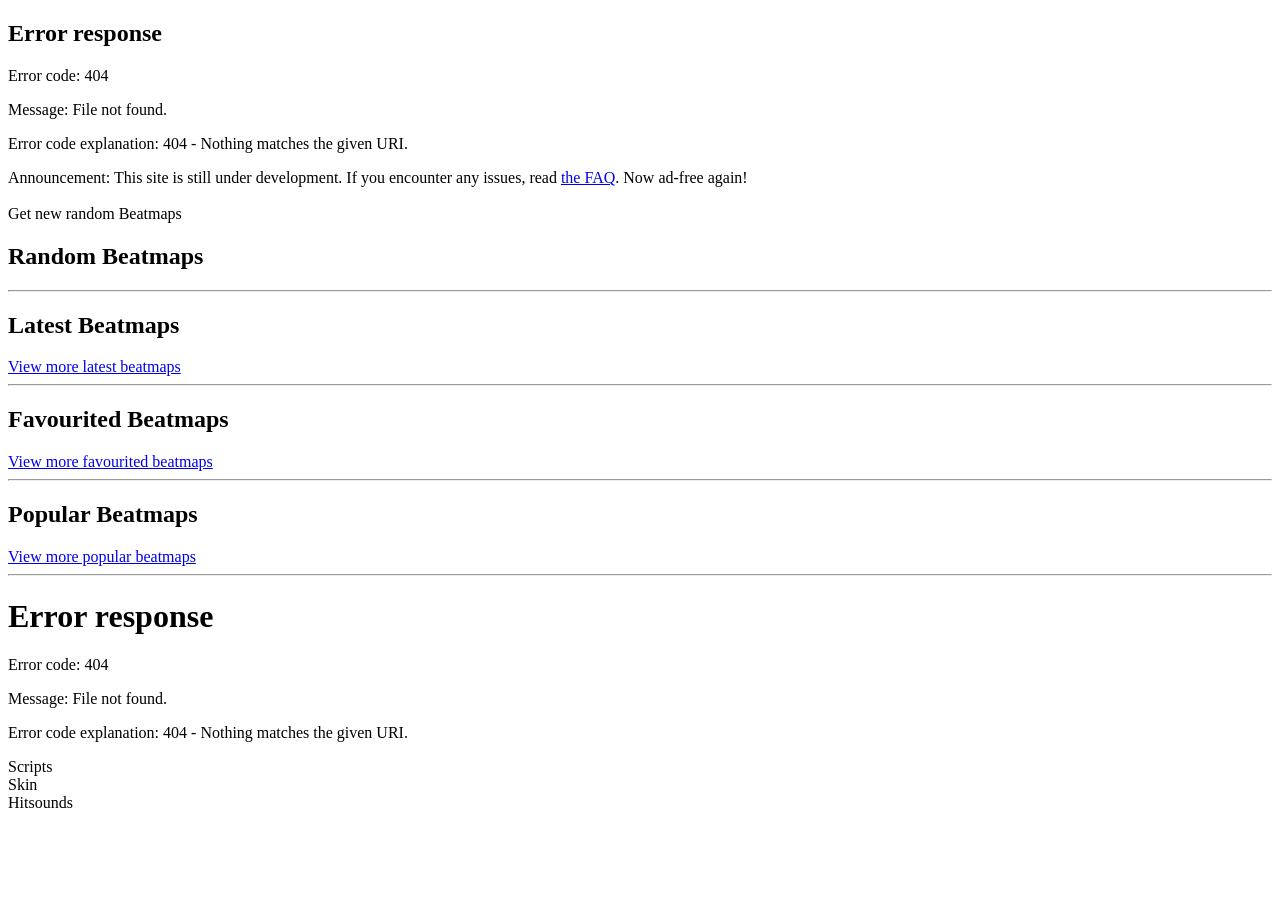
==== index.html @ dcc57f94 "Refactor beatmap list API calls to use getListUrl function for improved readability and maintainabil" ====
<!DOCTYPE html>
<html lang="en">

<head>
  <!-- Google tag (gtag.js) -->
  <script async src="https://www.googletagmanager.com/gtag/js?id=G-GZ2M72GJ5S"></script>
  <script>
    window.dataLayer = window.dataLayer || [];
    function gtag() { dataLayer.push(arguments); }
    gtag('js', new Date());

    gtag('config', 'G-GZ2M72GJ5S');
  </script>

  <meta charset="utf-8" />
  <title>WebOsu 2.0!</title>
  <meta name="description"
    content="Play WebOsu – A browser-based rhythm game inspired by osu!std. Experience fast-paced gameplay with an extensive beatmap library. No downloads, play free online now!">
  <link rel="canonical" href="http://webosu-2.github.io/" />
  <link rel="stylesheet" href="style/picnic.min.css" />
  <link rel="stylesheet" type="text/css" href="style/main.css" />
  <!-- <link href="//fonts.googleapis.com/css?family=Exo+2:400,600italic" rel="stylesheet" type="text/css"> -->
  <link rel="stylesheet" type="text/css" href="style/font.css" />
  <link rel="icon" href="favicon.png" />

  <meta name="viewport" content="width=device-width, initial-scale=1, viewport-fit=cover">
<script src="scripts/config.js"></script>
  <script src="scripts/launchgame.js"></script>
  <script src="scripts/downloader.js"></script>
  <script src="scripts/addbeatmaplist.js"></script>
  <script src="scripts/settings.js"></script>
  <script src="scripts/jsloader.js"></script>
  <script src="scripts/lib/localforage.min.js"></script>
</head>

<body>
  <div class="game-area" id="game-area" hidden></div>

  <div class="pause-menu" id="pause-menu" hidden>
    <div class="paused-title">paused</div>
    <div class="button-list">
      <div class="pausebutton continue" id="pausebtn-continue">
        <div class="inner">Continue</div>
      </div>
      <div class="pausebutton retry" id="pausebtn-retry">
        <div class="inner">Retry</div>
      </div>
      <div class="pausebutton quit" id="pausebtn-quit">
        <div class="inner">Quit</div>
      </div>
    </div>
  </div>

  <nav id="main-nav">
  </nav>
  <script>
    fetch("navbar.html")
      .then(response => response.text())
      .then(content => {
        document.getElementById("main-nav").innerHTML = content;
      });
  </script>

  <div class="main-page" id="main-page">
    <div class="column left">
    </div>
    <div class="main-content column">

      <div class="announcement">
        Announcement: This site is still under development. If you encounter
        any issues, read <a href="faq.html">the FAQ</a>. Now ad-free again!
      </div>
      <br />
      <div class="index-area">
        <a onclick="genRandomList()" class="more" style="cursor:pointer;">Get new random Beatmaps</a>
        <h2>Random Beatmaps<h2>
            <hr />
            <div class="beatmap-list" id="beatmap-list-random">
              <!-- to be filled in script -->
            </div>
      </div>
      <div class="index-area">
        <h2>Latest Beatmaps</h2>
        <a href="latest.html" class="more">View more latest beatmaps</a>
        <hr />
        <div class="beatmap-list" id="beatmap-list-new">
          <!-- to be filled in script -->
        </div>
      </div>
      <div class="index-area">
        <h2>Favourited Beatmaps</h2>
        <a href="favourites.html" class="more">View more favourited beatmaps</a>
        <hr />
        <div class="beatmap-list" id="beatmap-list-liked">
          <!-- to be filled in script -->
        </div>
      </div>
      <div class="index-area">
        <h2>Popular Beatmaps</h2>
        <a href="popular.html" class="more">View more popular beatmaps</a>
        <hr />
        <div class="beatmap-list" id="beatmap-list-hot">
          <!-- to be filled in script -->
        </div>
      </div>

      <footer id="footer"></footer>
      <script>
        fetch("footer.html")
          .then(response => response.text())
          .then(content => {
            document.getElementById("footer").innerHTML = content;
          });
      </script>

    </div>
    <div class="column right">
    </div>

    <div class="statuslines" id="statuslines">
      <div class="progress" id="script-progress">
        Scripts
        <div class="lds-dual-ring"></div>
      </div>
      <div class="progress" id="skin-progress">
        Skin
        <div class="lds-dual-ring"></div>
      </div>
      <div class="progress" id="sound-progress">
        Hitsounds
        <div class="lds-dual-ring"></div>
      </div>
    </div>
  </div>
  

  <script>
    // recently played
    if (window.localforage) {
      let listhistory = document.getElementById("beatmap-list-history");
      localforage.getItem("playhistory1000", function (err, item) {
        if (err) {
          listhistory.innerText = "Could not fetch play history.";
          return;
        }
        if (item && item.length) {
          item = item.reverse();
          sid = [];
          for (let i = 0; i < item.length; ++i) {
            if (item[i].sid)
              sid.push(item[i].sid);
          }
          sid = [...new Set(sid)]; // uniq
          for (let i = 0; i < 4 && i < sid.length; ++i)
            addBeatmapSid(sid[i], listhistory)
        }
        else {
          listhistory.innerText = "Play any beatmap to add them here.";
        }
      })
    }
    // new
    addBeatmapList(getListUrl({ sort: "last_updated:desc" }),
      document.getElementById("beatmap-list-new"),
      function (t) { return (t.modes & 1) != 0; }, 4);
    // random
    function genRandomList() {
      // clear list
      let list = document.getElementById("beatmap-list-random");

      // fill list
      let randstart = Math.floor(Math.random() * 20000);
      addBeatmapList(getListUrl({ offset: randstart, sort: "last_updated:desc" }), list,
        function (t) { while (list.firstChild) list.removeChild(list.firstChild); return (t.modes & 1) != 0; }, 4);
    }
    genRandomList();
    // hot
    addBeatmapList(getListUrl({ sort: "play_count:desc" }), document.getElementById("beatmap-list-hot"));
    // liked
    if (window.localforage) {
      window.localforage.getItem("likedsidset", function (err, val) {
        if (err) {
          document.getElementById("beatmap-list-liked").innerText = "Could not get liked beatmaps.";
          return;
        }
        if (val && val.size) {
          let listlike = document.getElementById("beatmap-list-liked");
          list = Array.from(val);
          for (let i = 0; i < list.length && i < 4; ++i)
            addBeatmapSid(list[i], listlike);
        }
        else {
          document.getElementById("beatmap-list-liked").innerText = "Heart any beatmap to add them here.";
        }
      });
    }
    else {
      alert("localforage not supported")
    }
  </script>
</body>

</html>

<!-- attribution -->
<!-- play icon made by https://www.flaticon.com/authors/those-icons -->
<!-- search icon made by https://www.flaticon.com/authors/good-ware -->
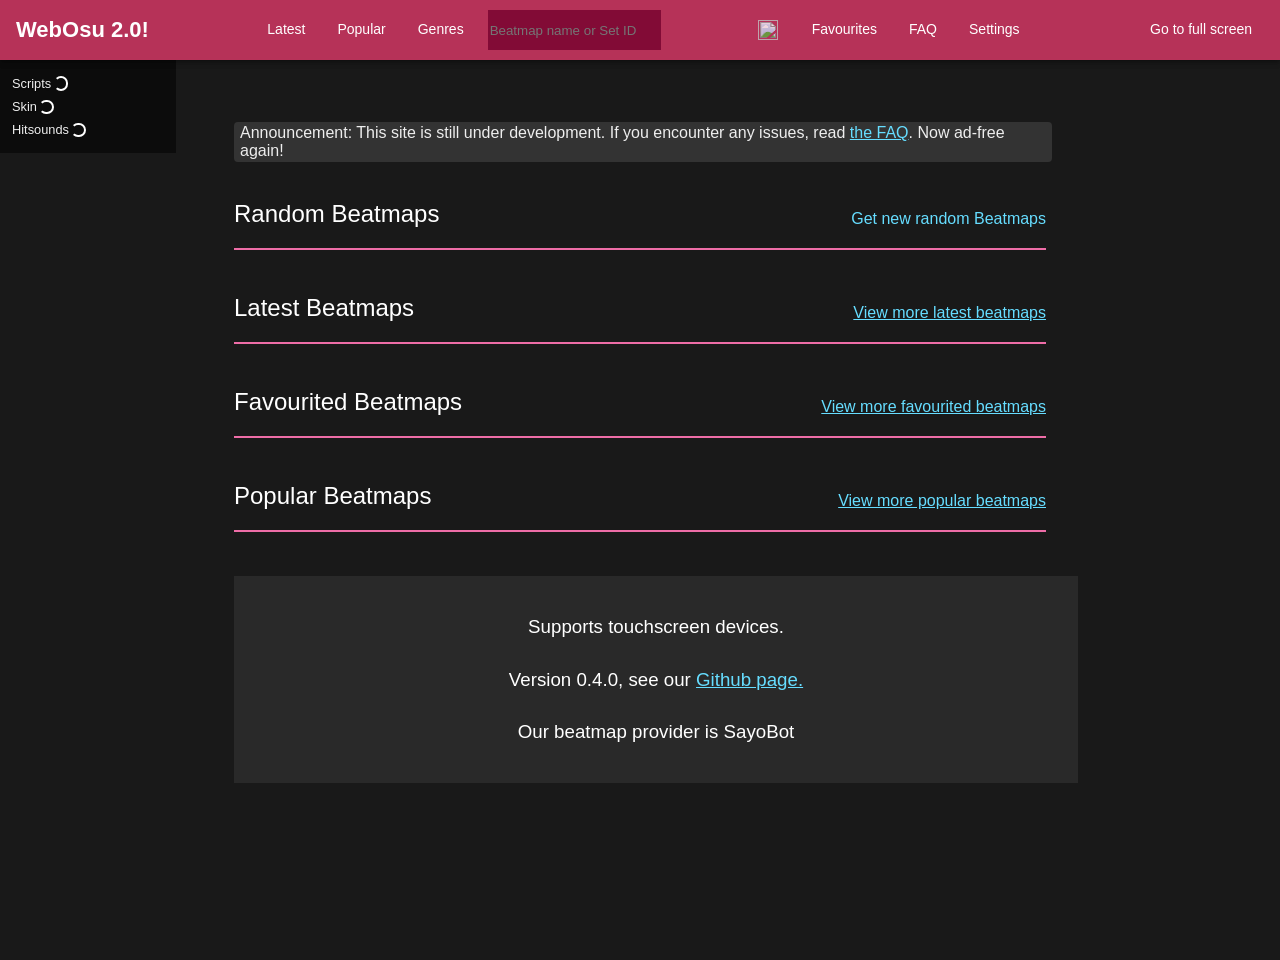
==== commit fce16d0c: "Automated minify of f6bb7f8b21caf2f254ee458d50987f30108d428c" ====
--- a/index.html
+++ b/index.html
@@ -1,207 +1 @@
-<!DOCTYPE html>
-<html lang="en">
-
-<head>
-  <!-- Google tag (gtag.js) -->
-  <script async src="https://www.googletagmanager.com/gtag/js?id=G-GZ2M72GJ5S"></script>
-  <script>
-    window.dataLayer = window.dataLayer || [];
-    function gtag() { dataLayer.push(arguments); }
-    gtag('js', new Date());
-
-    gtag('config', 'G-GZ2M72GJ5S');
-  </script>
-
-  <meta charset="utf-8" />
-  <title>WebOsu 2.0!</title>
-  <meta name="description"
-    content="Play WebOsu – A browser-based rhythm game inspired by osu!std. Experience fast-paced gameplay with an extensive beatmap library. No downloads, play free online now!">
-  <link rel="canonical" href="http://webosu-2.github.io/" />
-  <link rel="stylesheet" href="style/picnic.min.css" />
-  <link rel="stylesheet" type="text/css" href="style/main.css" />
-  <!-- <link href="//fonts.googleapis.com/css?family=Exo+2:400,600italic" rel="stylesheet" type="text/css"> -->
-  <link rel="stylesheet" type="text/css" href="style/font.css" />
-  <link rel="icon" href="favicon.png" />
-
-  <meta name="viewport" content="width=device-width, initial-scale=1, viewport-fit=cover">
-<script src="scripts/config.js"></script>
-  <script src="scripts/launchgame.js"></script>
-  <script src="scripts/downloader.js"></script>
-  <script src="scripts/addbeatmaplist.js"></script>
-  <script src="scripts/settings.js"></script>
-  <script src="scripts/jsloader.js"></script>
-  <script src="scripts/lib/localforage.min.js"></script>
-</head>
-
-<body>
-  <div class="game-area" id="game-area" hidden></div>
-
-  <div class="pause-menu" id="pause-menu" hidden>
-    <div class="paused-title">paused</div>
-    <div class="button-list">
-      <div class="pausebutton continue" id="pausebtn-continue">
-        <div class="inner">Continue</div>
-      </div>
-      <div class="pausebutton retry" id="pausebtn-retry">
-        <div class="inner">Retry</div>
-      </div>
-      <div class="pausebutton quit" id="pausebtn-quit">
-        <div class="inner">Quit</div>
-      </div>
-    </div>
-  </div>
-
-  <nav id="main-nav">
-  </nav>
-  <script>
-    fetch("navbar.html")
-      .then(response => response.text())
-      .then(content => {
-        document.getElementById("main-nav").innerHTML = content;
-      });
-  </script>
-
-  <div class="main-page" id="main-page">
-    <div class="column left">
-    </div>
-    <div class="main-content column">
-
-      <div class="announcement">
-        Announcement: This site is still under development. If you encounter
-        any issues, read <a href="faq.html">the FAQ</a>. Now ad-free again!
-      </div>
-      <br />
-      <div class="index-area">
-        <a onclick="genRandomList()" class="more" style="cursor:pointer;">Get new random Beatmaps</a>
-        <h2>Random Beatmaps<h2>
-            <hr />
-            <div class="beatmap-list" id="beatmap-list-random">
-              <!-- to be filled in script -->
-            </div>
-      </div>
-      <div class="index-area">
-        <h2>Latest Beatmaps</h2>
-        <a href="latest.html" class="more">View more latest beatmaps</a>
-        <hr />
-        <div class="beatmap-list" id="beatmap-list-new">
-          <!-- to be filled in script -->
-        </div>
-      </div>
-      <div class="index-area">
-        <h2>Favourited Beatmaps</h2>
-        <a href="favourites.html" class="more">View more favourited beatmaps</a>
-        <hr />
-        <div class="beatmap-list" id="beatmap-list-liked">
-          <!-- to be filled in script -->
-        </div>
-      </div>
-      <div class="index-area">
-        <h2>Popular Beatmaps</h2>
-        <a href="popular.html" class="more">View more popular beatmaps</a>
-        <hr />
-        <div class="beatmap-list" id="beatmap-list-hot">
-          <!-- to be filled in script -->
-        </div>
-      </div>
-
-      <footer id="footer"></footer>
-      <script>
-        fetch("footer.html")
-          .then(response => response.text())
-          .then(content => {
-            document.getElementById("footer").innerHTML = content;
-          });
-      </script>
-
-    </div>
-    <div class="column right">
-    </div>
-
-    <div class="statuslines" id="statuslines">
-      <div class="progress" id="script-progress">
-        Scripts
-        <div class="lds-dual-ring"></div>
-      </div>
-      <div class="progress" id="skin-progress">
-        Skin
-        <div class="lds-dual-ring"></div>
-      </div>
-      <div class="progress" id="sound-progress">
-        Hitsounds
-        <div class="lds-dual-ring"></div>
-      </div>
-    </div>
-  </div>
-  
-
-  <script>
-    // recently played
-    if (window.localforage) {
-      let listhistory = document.getElementById("beatmap-list-history");
-      localforage.getItem("playhistory1000", function (err, item) {
-        if (err) {
-          listhistory.innerText = "Could not fetch play history.";
-          return;
-        }
-        if (item && item.length) {
-          item = item.reverse();
-          sid = [];
-          for (let i = 0; i < item.length; ++i) {
-            if (item[i].sid)
-              sid.push(item[i].sid);
-          }
-          sid = [...new Set(sid)]; // uniq
-          for (let i = 0; i < 4 && i < sid.length; ++i)
-            addBeatmapSid(sid[i], listhistory)
-        }
-        else {
-          listhistory.innerText = "Play any beatmap to add them here.";
-        }
-      })
-    }
-    // new
-    addBeatmapList(getListUrl({ sort: "last_updated:desc" }),
-      document.getElementById("beatmap-list-new"),
-      function (t) { return (t.modes & 1) != 0; }, 4);
-    // random
-    function genRandomList() {
-      // clear list
-      let list = document.getElementById("beatmap-list-random");
-
-      // fill list
-      let randstart = Math.floor(Math.random() * 20000);
-      addBeatmapList(getListUrl({ offset: randstart, sort: "last_updated:desc" }), list,
-        function (t) { while (list.firstChild) list.removeChild(list.firstChild); return (t.modes & 1) != 0; }, 4);
-    }
-    genRandomList();
-    // hot
-    addBeatmapList(getListUrl({ sort: "play_count:desc" }), document.getElementById("beatmap-list-hot"));
-    // liked
-    if (window.localforage) {
-      window.localforage.getItem("likedsidset", function (err, val) {
-        if (err) {
-          document.getElementById("beatmap-list-liked").innerText = "Could not get liked beatmaps.";
-          return;
-        }
-        if (val && val.size) {
-          let listlike = document.getElementById("beatmap-list-liked");
-          list = Array.from(val);
-          for (let i = 0; i < list.length && i < 4; ++i)
-            addBeatmapSid(list[i], listlike);
-        }
-        else {
-          document.getElementById("beatmap-list-liked").innerText = "Heart any beatmap to add them here.";
-        }
-      });
-    }
-    else {
-      alert("localforage not supported")
-    }
-  </script>
-</body>
-
-</html>
-
-<!-- attribution -->
-<!-- play icon made by https://www.flaticon.com/authors/those-icons -->
-<!-- search icon made by https://www.flaticon.com/authors/good-ware -->
+<!doctype html><html lang=en><head><!-- Google tag (gtag.js) --><script async src="https://www.googletagmanager.com/gtag/js?id=G-GZ2M72GJ5S"></script><script>function gtag(){dataLayer.push(arguments)}window.dataLayer=window.dataLayer||[],gtag("js",new Date),gtag("config","G-GZ2M72GJ5S")</script><meta charset=utf-8><title>WebOsu 2.0!</title><meta name=description content="Play WebOsu – A browser-based rhythm game inspired by osu!std. Experience fast-paced gameplay with an extensive beatmap library. No downloads, play free online now!"><link rel=canonical href=http://webosu-2.github.io/ ><link rel=stylesheet href=style/picnic.min.css><link rel=stylesheet href=style/main.css><!-- <link href="//fonts.googleapis.com/css?family=Exo+2:400,600italic" rel="stylesheet" type="text/css"> --><link rel=stylesheet href=style/font.css><link rel=icon href=favicon.png><meta name=viewport content="width=device-width,initial-scale=1,viewport-fit=cover"><script src=scripts/config.js></script><script src=scripts/launchgame.js></script><script src=scripts/downloader.js></script><script src=scripts/addbeatmaplist.js></script><script src=scripts/settings.js></script><script src=scripts/jsloader.js></script><script src=scripts/lib/localforage.min.js></script></head><body><div class=game-area id=game-area hidden></div><div class=pause-menu id=pause-menu hidden><div class=paused-title>paused</div><div class=button-list><div class="pausebutton continue" id=pausebtn-continue><div class=inner>Continue</div></div><div class="pausebutton retry" id=pausebtn-retry><div class=inner>Retry</div></div><div class="pausebutton quit" id=pausebtn-quit><div class=inner>Quit</div></div></div></div><nav id=main-nav></nav><script>fetch("navbar.html").then(e=>e.text()).then(e=>{document.getElementById("main-nav").innerHTML=e})</script><div class=main-page id=main-page><div class="column left"></div><div class="main-content column"><div class=announcement>Announcement: This site is still under development. If you encounter any issues, read <a href=faq.html>the FAQ</a>. Now ad-free again!</div><br><div class=index-area><a onclick=genRandomList() class=more style=cursor:pointer>Get new random Beatmaps</a><h2>Random Beatmaps<h2><hr><div class=beatmap-list id=beatmap-list-random><!-- to be filled in script --></div></h2></h2></div><div class=index-area><h2>Latest Beatmaps</h2><a href=latest.html class=more>View more latest beatmaps</a><hr><div class=beatmap-list id=beatmap-list-new><!-- to be filled in script --></div></div><div class=index-area><h2>Favourited Beatmaps</h2><a href=favourites.html class=more>View more favourited beatmaps</a><hr><div class=beatmap-list id=beatmap-list-liked><!-- to be filled in script --></div></div><div class=index-area><h2>Popular Beatmaps</h2><a href=popular.html class=more>View more popular beatmaps</a><hr><div class=beatmap-list id=beatmap-list-hot><!-- to be filled in script --></div></div><footer id=footer></footer><script>fetch("footer.html").then(e=>e.text()).then(e=>{document.getElementById("footer").innerHTML=e})</script></div><div class="column right"></div><div class=statuslines id=statuslines><div class=progress id=script-progress>Scripts<div class=lds-dual-ring></div></div><div class=progress id=skin-progress>Skin<div class=lds-dual-ring></div></div><div class=progress id=sound-progress>Hitsounds<div class=lds-dual-ring></div></div></div></div><script>if(window.localforage){let a=document.getElementById("beatmap-list-history");localforage.getItem("playhistory1000",function(e,t){if(e)a.innerText="Could not fetch play history.";else if(t&&t.length){t=t.reverse(),sid=[];for(let e=0;e<t.length;++e)t[e].sid&&sid.push(t[e].sid);sid=[...new Set(sid)];for(let e=0;e<4&&e<sid.length;++e)addBeatmapSid(sid[e],a)}else a.innerText="Play any beatmap to add them here."})}function genRandomList(){let t=document.getElementById("beatmap-list-random");var e=Math.floor(2e4*Math.random());addBeatmapList(getListUrl({offset:e,sort:"last_updated:desc"}),t,function(e){for(;t.firstChild;)t.removeChild(t.firstChild);return 0!=(1&e.modes)},4)}addBeatmapList(getListUrl({sort:"last_updated:desc"}),document.getElementById("beatmap-list-new"),function(e){return 0!=(1&e.modes)},4),genRandomList(),addBeatmapList(getListUrl({sort:"play_count:desc"}),document.getElementById("beatmap-list-hot")),window.localforage?window.localforage.getItem("likedsidset",function(e,t){if(e)document.getElementById("beatmap-list-liked").innerText="Could not get liked beatmaps.";else if(t&&t.size){var a=document.getElementById("beatmap-list-liked");list=Array.from(t);for(let e=0;e<list.length&&e<4;++e)addBeatmapSid(list[e],a)}else document.getElementById("beatmap-list-liked").innerText="Heart any beatmap to add them here."}):alert("localforage not supported")</script></body></html><!-- attribution --><!-- play icon made by https://www.flaticon.com/authors/those-icons --><!-- search icon made by https://www.flaticon.com/authors/good-ware -->
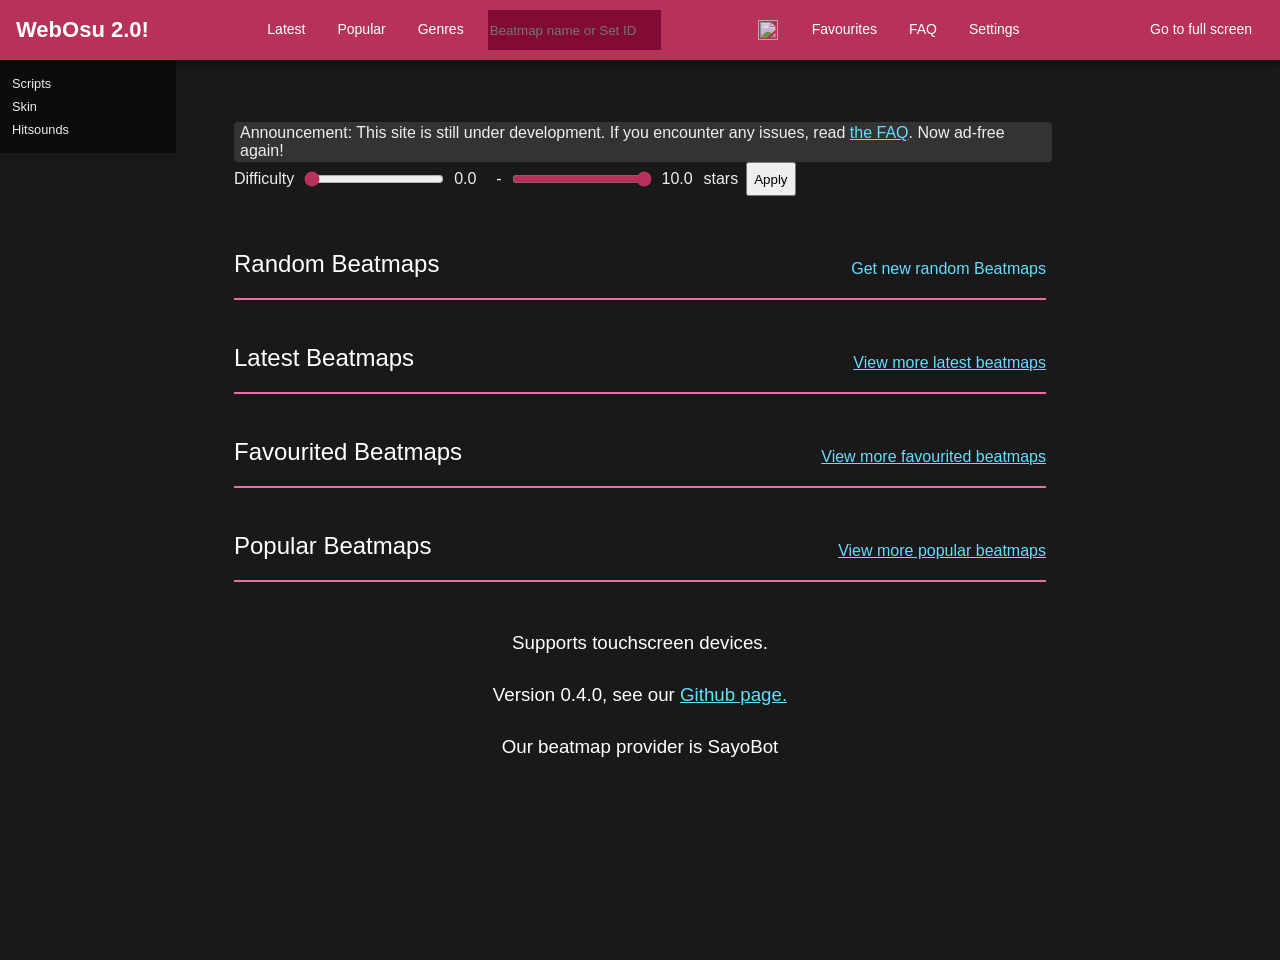
==== commit 0d0f525b: "Add star range filter to main screen" ====
--- a/index.html
+++ b/index.html
@@ -1 +1,243 @@
-<!doctype html><html lang=en><head><!-- Google tag (gtag.js) --><script async src="https://www.googletagmanager.com/gtag/js?id=G-GZ2M72GJ5S"></script><script>function gtag(){dataLayer.push(arguments)}window.dataLayer=window.dataLayer||[],gtag("js",new Date),gtag("config","G-GZ2M72GJ5S")</script><meta charset=utf-8><title>WebOsu 2.0!</title><meta name=description content="Play WebOsu – A browser-based rhythm game inspired by osu!std. Experience fast-paced gameplay with an extensive beatmap library. No downloads, play free online now!"><link rel=canonical href=http://webosu-2.github.io/ ><link rel=stylesheet href=style/picnic.min.css><link rel=stylesheet href=style/main.css><!-- <link href="//fonts.googleapis.com/css?family=Exo+2:400,600italic" rel="stylesheet" type="text/css"> --><link rel=stylesheet href=style/font.css><link rel=icon href=favicon.png><meta name=viewport content="width=device-width,initial-scale=1,viewport-fit=cover"><script src=scripts/config.js></script><script src=scripts/launchgame.js></script><script src=scripts/downloader.js></script><script src=scripts/addbeatmaplist.js></script><script src=scripts/settings.js></script><script src=scripts/jsloader.js></script><script src=scripts/lib/localforage.min.js></script></head><body><div class=game-area id=game-area hidden></div><div class=pause-menu id=pause-menu hidden><div class=paused-title>paused</div><div class=button-list><div class="pausebutton continue" id=pausebtn-continue><div class=inner>Continue</div></div><div class="pausebutton retry" id=pausebtn-retry><div class=inner>Retry</div></div><div class="pausebutton quit" id=pausebtn-quit><div class=inner>Quit</div></div></div></div><nav id=main-nav></nav><script>fetch("navbar.html").then(e=>e.text()).then(e=>{document.getElementById("main-nav").innerHTML=e})</script><div class=main-page id=main-page><div class="column left"></div><div class="main-content column"><div class=announcement>Announcement: This site is still under development. If you encounter any issues, read <a href=faq.html>the FAQ</a>. Now ad-free again!</div><br><div class=index-area><a onclick=genRandomList() class=more style=cursor:pointer>Get new random Beatmaps</a><h2>Random Beatmaps<h2><hr><div class=beatmap-list id=beatmap-list-random><!-- to be filled in script --></div></h2></h2></div><div class=index-area><h2>Latest Beatmaps</h2><a href=latest.html class=more>View more latest beatmaps</a><hr><div class=beatmap-list id=beatmap-list-new><!-- to be filled in script --></div></div><div class=index-area><h2>Favourited Beatmaps</h2><a href=favourites.html class=more>View more favourited beatmaps</a><hr><div class=beatmap-list id=beatmap-list-liked><!-- to be filled in script --></div></div><div class=index-area><h2>Popular Beatmaps</h2><a href=popular.html class=more>View more popular beatmaps</a><hr><div class=beatmap-list id=beatmap-list-hot><!-- to be filled in script --></div></div><footer id=footer></footer><script>fetch("footer.html").then(e=>e.text()).then(e=>{document.getElementById("footer").innerHTML=e})</script></div><div class="column right"></div><div class=statuslines id=statuslines><div class=progress id=script-progress>Scripts<div class=lds-dual-ring></div></div><div class=progress id=skin-progress>Skin<div class=lds-dual-ring></div></div><div class=progress id=sound-progress>Hitsounds<div class=lds-dual-ring></div></div></div></div><script>if(window.localforage){let a=document.getElementById("beatmap-list-history");localforage.getItem("playhistory1000",function(e,t){if(e)a.innerText="Could not fetch play history.";else if(t&&t.length){t=t.reverse(),sid=[];for(let e=0;e<t.length;++e)t[e].sid&&sid.push(t[e].sid);sid=[...new Set(sid)];for(let e=0;e<4&&e<sid.length;++e)addBeatmapSid(sid[e],a)}else a.innerText="Play any beatmap to add them here."})}function genRandomList(){let t=document.getElementById("beatmap-list-random");var e=Math.floor(2e4*Math.random());addBeatmapList(getListUrl({offset:e,sort:"last_updated:desc"}),t,function(e){for(;t.firstChild;)t.removeChild(t.firstChild);return 0!=(1&e.modes)},4)}addBeatmapList(getListUrl({sort:"last_updated:desc"}),document.getElementById("beatmap-list-new"),function(e){return 0!=(1&e.modes)},4),genRandomList(),addBeatmapList(getListUrl({sort:"play_count:desc"}),document.getElementById("beatmap-list-hot")),window.localforage?window.localforage.getItem("likedsidset",function(e,t){if(e)document.getElementById("beatmap-list-liked").innerText="Could not get liked beatmaps.";else if(t&&t.size){var a=document.getElementById("beatmap-list-liked");list=Array.from(t);for(let e=0;e<list.length&&e<4;++e)addBeatmapSid(list[e],a)}else document.getElementById("beatmap-list-liked").innerText="Heart any beatmap to add them here."}):alert("localforage not supported")</script></body></html><!-- attribution --><!-- play icon made by https://www.flaticon.com/authors/those-icons --><!-- search icon made by https://www.flaticon.com/authors/good-ware -->+<!DOCTYPE html>
+<html lang="en">
+
+<head>
+  <!-- Google tag (gtag.js) -->
+  <script async src="https://www.googletagmanager.com/gtag/js?id=G-GZ2M72GJ5S"></script>
+  <script>
+    window.dataLayer = window.dataLayer || [];
+    function gtag() { dataLayer.push(arguments); }
+    gtag('js', new Date());
+
+    gtag('config', 'G-GZ2M72GJ5S');
+  </script>
+
+  <meta charset="utf-8" />
+  <title>WebOsu 2.0!</title>
+  <meta name="description"
+    content="Play WebOsu – A browser-based rhythm game inspired by osu!std. Experience fast-paced gameplay with an extensive beatmap library. No downloads, play free online now!">
+  <link rel="canonical" href="http://webosu-2.github.io/" />
+  <link rel="stylesheet" href="style/picnic.min.css" />
+  <link rel="stylesheet" type="text/css" href="style/main.css" />
+  <!-- <link href="//fonts.googleapis.com/css?family=Exo+2:400,600italic" rel="stylesheet" type="text/css"> -->
+  <link rel="stylesheet" type="text/css" href="style/font.css" />
+  <link rel="icon" href="favicon.png" />
+
+  <meta name="viewport" content="width=device-width, initial-scale=1, viewport-fit=cover">
+<script src="scripts/config.js"></script>
+  <script src="scripts/launchgame.js"></script>
+  <script src="scripts/downloader.js"></script>
+  <script src="scripts/addbeatmaplist.js"></script>
+  <script src="scripts/settings.js"></script>
+  <script src="scripts/jsloader.js"></script>
+  <script src="scripts/lib/localforage.min.js"></script>
+</head>
+
+<body>
+  <div class="game-area" id="game-area" hidden></div>
+
+  <div class="pause-menu" id="pause-menu" hidden>
+    <div class="paused-title">paused</div>
+    <div class="button-list">
+      <div class="pausebutton continue" id="pausebtn-continue">
+        <div class="inner">Continue</div>
+      </div>
+      <div class="pausebutton retry" id="pausebtn-retry">
+        <div class="inner">Retry</div>
+      </div>
+      <div class="pausebutton quit" id="pausebtn-quit">
+        <div class="inner">Quit</div>
+      </div>
+    </div>
+  </div>
+
+  <nav id="main-nav">
+  </nav>
+  <script>
+    fetch("navbar.html")
+      .then(response => response.text())
+      .then(content => {
+        document.getElementById("main-nav").innerHTML = content;
+      });
+  </script>
+
+  <div class="main-page" id="main-page">
+    <div class="column left">
+    </div>
+    <div class="main-content column">
+
+      <div class="announcement">
+        Announcement: This site is still under development. If you encounter
+        any issues, read <a href="faq.html">the FAQ</a>. Now ad-free again!
+      </div>
+      <form class="difficulty-filter" id="difficulty-filter">
+        <label for="min-stars">Difficulty</label>
+        <input id="min-stars" type="range" min="0" max="10" step="0.1" value="0">
+        <output id="min-stars-value" for="min-stars">0.0</output>
+        <span>-</span>
+        <input id="max-stars" type="range" min="0" max="10" step="0.1" value="10">
+        <output id="max-stars-value" for="max-stars">10.0</output>
+        <span>stars</span>
+        <button type="submit">Apply</button>
+      </form>
+      <br />
+      <div class="index-area">
+        <a onclick="genRandomList()" class="more" style="cursor:pointer;">Get new random Beatmaps</a>
+        <h2>Random Beatmaps<h2>
+            <hr />
+            <div class="beatmap-list" id="beatmap-list-random">
+              <!-- to be filled in script -->
+            </div>
+      </div>
+      <div class="index-area">
+        <h2>Latest Beatmaps</h2>
+        <a href="latest.html" class="more">View more latest beatmaps</a>
+        <hr />
+        <div class="beatmap-list" id="beatmap-list-new">
+          <!-- to be filled in script -->
+        </div>
+      </div>
+      <div class="index-area">
+        <h2>Favourited Beatmaps</h2>
+        <a href="favourites.html" class="more">View more favourited beatmaps</a>
+        <hr />
+        <div class="beatmap-list" id="beatmap-list-liked">
+          <!-- to be filled in script -->
+        </div>
+      </div>
+      <div class="index-area">
+        <h2>Popular Beatmaps</h2>
+        <a href="popular.html" class="more">View more popular beatmaps</a>
+        <hr />
+        <div class="beatmap-list" id="beatmap-list-hot">
+          <!-- to be filled in script -->
+        </div>
+      </div>
+
+      <footer id="footer"></footer>
+      <script>
+        fetch("footer.html")
+          .then(response => response.text())
+          .then(content => {
+            document.getElementById("footer").innerHTML = content;
+          });
+      </script>
+
+    </div>
+    <div class="column right">
+    </div>
+
+    <div class="statuslines" id="statuslines">
+      <div class="progress" id="script-progress">
+        Scripts
+        <div class="lds-dual-ring"></div>
+      </div>
+      <div class="progress" id="skin-progress">
+        Skin
+        <div class="lds-dual-ring"></div>
+      </div>
+      <div class="progress" id="sound-progress">
+        Hitsounds
+        <div class="lds-dual-ring"></div>
+      </div>
+    </div>
+  </div>
+  
+
+  <script>
+    let filterParams = new URL(window.location.href).searchParams;
+    let minStars = Number(filterParams.get("minStars")) || 0;
+    let maxStars = Number(filterParams.get("maxStars")) || 10;
+    let difficultyFilter = getDifficultyFilter(minStars, maxStars);
+    document.getElementById("min-stars").value = minStars;
+    document.getElementById("max-stars").value = maxStars;
+    document.getElementById("min-stars-value").value = minStars.toFixed(1);
+    document.getElementById("max-stars-value").value = maxStars.toFixed(1);
+    function updateDifficultyValues() {
+      let minSlider = document.getElementById("min-stars");
+      let maxSlider = document.getElementById("max-stars");
+      if (Number(minSlider.value) > Number(maxSlider.value)) maxSlider.value = minSlider.value;
+      document.getElementById("min-stars-value").value = Number(minSlider.value).toFixed(1);
+      document.getElementById("max-stars-value").value = Number(maxSlider.value).toFixed(1);
+    }
+    document.getElementById("min-stars").oninput = updateDifficultyValues;
+    document.getElementById("max-stars").oninput = updateDifficultyValues;
+    document.getElementById("difficulty-filter").onsubmit = function (event) {
+      event.preventDefault();
+      let params = new URLSearchParams(window.location.search);
+      let min = document.getElementById("min-stars").value;
+      let max = document.getElementById("max-stars").value;
+      if (min === "0") params.delete("minStars"); else params.set("minStars", min);
+      if (max === "10") params.delete("maxStars"); else params.set("maxStars", max);
+      window.location.search = params.toString();
+    };
+    // recently played
+    if (window.localforage) {
+      let listhistory = document.getElementById("beatmap-list-history");
+      localforage.getItem("playhistory1000", function (err, item) {
+        if (err) {
+          listhistory.innerText = "Could not fetch play history.";
+          return;
+        }
+        if (item && item.length) {
+          item = item.reverse();
+          sid = [];
+          for (let i = 0; i < item.length; ++i) {
+            if (item[i].sid)
+              sid.push(item[i].sid);
+          }
+          sid = [...new Set(sid)]; // uniq
+          for (let i = 0; i < 4 && i < sid.length; ++i)
+            addBeatmapSid(sid[i], listhistory)
+        }
+        else {
+          listhistory.innerText = "Play any beatmap to add them here.";
+        }
+      })
+    }
+    // new
+    addBeatmapList(getListUrl({ sort: "last_updated:desc" }),
+      document.getElementById("beatmap-list-new"),
+      function (t) { return (t.modes & 1) != 0; }, 4, difficultyFilter);
+    // random
+    function genRandomList() {
+      // clear list
+      let list = document.getElementById("beatmap-list-random");
+
+      // fill list
+      let randstart = Math.floor(Math.random() * 20000);
+      addBeatmapList(getListUrl({ offset: randstart, sort: "last_updated:desc" }), list,
+        function (t) { while (list.firstChild) list.removeChild(list.firstChild); return (t.modes & 1) != 0; }, 4, difficultyFilter);
+    }
+    genRandomList();
+    // hot
+    addBeatmapList(getListUrl({ sort: "play_count:desc" }), document.getElementById("beatmap-list-hot"), undefined, undefined, difficultyFilter);
+    // liked
+    if (window.localforage) {
+      window.localforage.getItem("likedsidset", function (err, val) {
+        if (err) {
+          document.getElementById("beatmap-list-liked").innerText = "Could not get liked beatmaps.";
+          return;
+        }
+        if (val && val.size) {
+          let listlike = document.getElementById("beatmap-list-liked");
+          list = Array.from(val);
+          for (let i = 0; i < list.length && i < 4; ++i)
+            addBeatmapSid(list[i], listlike, difficultyFilter);
+        }
+        else {
+          document.getElementById("beatmap-list-liked").innerText = "Heart any beatmap to add them here.";
+        }
+      });
+    }
+    else {
+      alert("localforage not supported")
+    }
+  </script>
+</body>
+
+</html>
+
+<!-- attribution -->
+<!-- play icon made by https://www.flaticon.com/authors/those-icons -->
+<!-- search icon made by https://www.flaticon.com/authors/good-ware -->
--- a/style/main.css
+++ b/style/main.css
@@ -0,0 +1,1786 @@
+@charset "UTF-8";
+
+:root {
+  --cursor-tiny: url("cursortiny.cur") 20 20;
+  --cursor-small: url("cursorsmall.cur") 30 30;
+  --cursor-medium: url("cursor.cur") 40 40;
+  --nav-bg: #b63258;
+  --nav-color: #fff;
+}
+
+html {
+  font-size: 16px;
+}
+
+body {
+  background: #191919;
+  color: #eee;
+  font-family: "Exo 2", "Helvetica Neue", Helvetica, Arial, sans-serif;
+}
+
+h1,
+h2,
+h3,
+h4,
+h5,
+h6 {
+  padding: 0px;
+  font-weight: normal;
+}
+
+a {
+  color: #6df;
+}
+
+body.gaming {
+  overflow: hidden;
+}
+
+html,
+body {
+  width: 100%;
+  height: 100%;
+  padding: 0;
+  margin: 0;
+  overflow-x: hidden;
+}
+
+canvas {
+  display: block;
+}
+
+.game-area {
+  position: fixed;
+  top: 0;
+  left: 0;
+  width: 100vw;
+  height: calc(100vh + env(safe-area-inset-bottom));
+  padding-bottom: env(safe-area-inset-bottom);
+  margin: 0;
+  transform: translateZ(0);
+  /* Promote compositing for smoother animations */
+}
+
+.game-area.showhwmousemedium {
+  cursor: var(--cursor-tiny), var(--cursor-small), crosshair !important;
+}
+
+.game-area.showhwmousemedium {
+  cursor: var(--cursor-medium), var(--cursor-small), crosshair !important;
+}
+
+.game-area.showhwmousesmall {
+  cursor: var(--cursor-small), var(--cursor-tiny), crosshair !important;
+}
+
+.game-area.shownomouse {
+  cursor: none !important;
+}
+
+nav {
+  background: var(--nav-bg);
+  color: var(--nav-color);
+  height: 60px;
+  display: flex;
+  align-items: center;
+  justify-content: space-between;
+  padding: 0 16px;
+  position: fixed;
+  top: 0;
+  left: 0;
+  right: 0;
+  z-index: 1000;
+  box-shadow: 0 2px 6px rgba(0, 0, 0, 0.25);
+  flex-wrap: wrap;
+}
+
+body {
+  padding-top: 60px;
+}
+
+.nav-center {
+  display: flex;
+  align-items: center;
+  justify-content: center;
+  flex: 1;
+  gap: 12px;
+  flex-wrap: wrap;
+}
+
+.nav-link,
+.nav-buttons-left,
+.nav-buttons-right,
+.nav-tool {
+  display: flex;
+  align-items: center;
+  gap: 8px;
+  font-size: 15px;
+  font-weight: 500;
+  flex-wrap: wrap;
+}
+
+nav .brand {
+  font-size: 22px;
+  font-weight: 700;
+  text-decoration: none;
+  color: inherit;
+  white-space: nowrap;
+  display: flex;
+  align-items: center;
+  flex: 0 0 auto;
+  height: 60px;
+}
+
+.nav-search {
+  flex: 1 1 100%;
+  max-width: 300px;
+  height: 40px;
+  display: flex;
+  align-items: center;
+  justify-content: center;
+}
+
+.nav-search form {
+  position: relative;
+  height: 100%;
+  display: flex;
+  width: 100%;
+}
+
+.nav-search input[type="text"] {
+  width: 100%;
+  height: 100%;
+  padding: 0 40px 0 12px;
+  border: 1px solid rgba(255, 255, 255, 0.2);
+  border-radius: 4px;
+  font-size: 15px;
+  background: rgb(130, 11, 54);
+  color: white;
+  outline: none;
+  transition: border-color 0.2s ease;
+}
+
+.nav-search input[type="text"]:focus {
+  border-color: rgba(255, 255, 255, 0.4);
+}
+
+.nav-search input[type="text"]::placeholder {
+  color: rgba(255, 255, 255, 0.6);
+}
+
+.nav-search input[type="image"] {
+  position: absolute;
+  right: 10px;
+  top: 50%;
+  transform: translateY(-50%);
+  width: 20px;
+  height: 20px;
+  border: none;
+  background: none;
+  cursor: pointer;
+  opacity: 0.8;
+  transition: opacity 0.2s ease;
+}
+
+.nav-search input[type="image"]:hover {
+  opacity: 1;
+}
+
+.difficulty-filter {
+  display: flex;
+  align-items: center;
+  gap: 8px;
+  flex-wrap: wrap;
+  margin-bottom: 16px;
+}
+
+.difficulty-filter input[type="range"] {
+  width: 140px;
+  accent-color: var(--nav-bg);
+}
+
+.difficulty-filter output {
+  min-width: 34px;
+  font-variant-numeric: tabular-nums;
+}
+
+.difficulty-filter button {
+  min-height: 34px;
+}
+
+.pseudo.button {
+  padding: 8px 12px;
+  font-size: 14px;
+  text-decoration: none;
+  color: inherit;
+  border-radius: 4px;
+  border-bottom: 2px solid transparent;
+  white-space: nowrap;
+  display: flex;
+  align-items: center;
+  height: fit-content;
+  transition: all 0.2s ease;
+}
+
+.pseudo.button:hover,
+.pseudo.button.active {
+  border-bottom: 2px solid #fff;
+  background: rgba(255, 255, 255, 0.1);
+}
+
+/* RESPONSIVE LAYOUT */
+@media screen and (max-width: 1088px) {
+  nav {
+    flex-direction: column;
+    align-items: stretch;
+    height: auto;
+    position: static;
+    padding: 12px;
+    gap: 8px;
+  }
+
+  body {
+    padding-top: 0;
+  }
+
+  .nav-center,
+  .nav-buttons-left,
+  .nav-buttons-right,
+  .nav-tool,
+  .nav-search {
+    flex: 1 1 100%;
+    justify-content: center;
+  }
+
+  .nav-search {
+    max-width: 100%;
+    height: 36px;
+  }
+
+  nav .brand,
+  .nav-tool {
+    display: none;
+  }
+
+  .pseudo.button {
+    font-size: 13px;
+    padding: 6px 10px;
+  }
+}
+
+@media screen and (max-width: 500px) {
+  .pseudo.button {
+    font-size: 12px;
+    padding: 5px 8px;
+  }
+}
+
+/* SIDEBAR OFFSET */
+.sidebar,
+.status-box,
+.statuslines {
+  margin-top: 0 !important;
+  top: 60px !important;
+}
+
+/*fix placeholder color for chrome*/
+form input[type="text"]::-webkit-input-placeholder {
+  color: #c89eaa;
+}
+
+form input[type="text"] {
+  height: 36px;
+  margin-top: 0px;
+}
+
+form input {
+  transition: none;
+}
+
+.search-button {
+  position: absolute;
+  width: 24px;
+  top: 8px;
+  right: 8px;
+  background: none;
+  padding: 0;
+}
+
+.main-page {
+  margin-top: 50px;
+}
+
+.announcement {
+  width: 100%;
+  border-radius: 4px;
+  background: #333;
+  padding-left: 6px;
+  padding-top: 2px;
+  padding-bottom: 2px;
+}
+
+.index-area table {
+  max-width: 812px;
+  white-space: nowrap;
+  table-layout: fixed;
+  font-size: 0.9em;
+}
+
+thead {
+  color: #fff;
+}
+
+.index-area thead td {
+  font-size: 1.1em;
+  padding-top: 0;
+}
+
+.index-area td {
+  max-width: 400px;
+  text-overflow: ellipsis;
+  overflow: hidden;
+  padding: .3em 0.9em .3em .0em;
+}
+
+.index-area td:nth-child(1) {
+  width: 140px;
+  max-width: 140px;
+}
+
+.index-area td:nth-child(2) {
+  width: 300px;
+  max-width: 300px;
+}
+
+.index-area td:nth-child(3) {
+  text-align: center;
+  color: #fff;
+  width: 70px;
+  max-width: 70px;
+}
+
+.index-area td:nth-child(4) {
+  text-align: center;
+  color: #fff;
+  width: 100px;
+  max-width: 100px;
+}
+
+.index-area td:nth-child(5) {
+  text-align: center;
+  width: 80px;
+  max-width: 80px;
+}
+
+.index-area td:nth-child(6) {
+  text-align: center;
+  width: 80px;
+  max-width: 80px;
+}
+
+.index-area td:nth-child(7) {
+  text-align: center;
+  width: 50px;
+  max-width: 50px;
+  padding-right: 0;
+}
+
+.index-area td span.SS {
+  color: #fff;
+  text-shadow: 0px 0px 2px #dd0;
+}
+
+.index-area td span.S {
+  color: #fff;
+  text-shadow: 0px 0px 2px #dd0;
+}
+
+.index-area td span.A {
+  color: #efe;
+  text-shadow: 0px 0px 2px #0b0;
+}
+
+.index-area td span.B {
+  color: #eef8ff;
+  text-shadow: 0px 0px 2px #0bf;
+}
+
+.index-area td span.C {
+  color: #fef;
+  text-shadow: 0px 0px 2px #90f;
+}
+
+.index-area td span.D {
+  text-shadow: 0px 0px 2px #f00;
+}
+
+.index-area td span.F {
+  color: #999;
+}
+
+.main-content {
+  border-radius: 4px;
+  /*float: left;*/
+  margin: auto;
+  padding-top: 12px;
+  /*margin-left:12px;*/
+  /*padding:20px 20px 20px;*/
+  width: 812px;
+  height: 100%;
+}
+
+@media screen and (max-device-width: 811px) {
+  .main-content {
+    width: 400px;
+  }
+}
+
+.index-area {
+  position: relative;
+  margin-bottom: 2em;
+}
+
+.index-area .more {
+  position: absolute;
+  right: 0px;
+  top: 10px;
+}
+
+/*in-game pause menu*/
+.pause-menu {
+  color: #ffffff;
+  font-size: 1.8em;
+  z-index: 10;
+  position: fixed;
+  top: 0px;
+  width: 100%;
+  height: 100%;
+  background: rgba(0, 0, 0, 0.7);
+}
+
+.paused-title {
+  color: #ffcc22;
+  padding-top: 60px;
+  text-align: center;
+  letter-spacing: 0.16em;
+  position: absolute;
+  width: 100%;
+  top: calc(50% - 9.5em);
+}
+
+.button-list {
+  font-style: italic;
+  margin-left: auto;
+  margin-right: auto;
+  position: absolute;
+  top: calc(50% - 3.75em);
+  /*shadow*/
+  box-shadow: 0px 0px 60px rgba(0, 0, 0, 0.6);
+  width: 120%;
+  left: -10%;
+  background: rgba(0, 0, 0, 0.3)
+}
+
+.pausebutton {
+  margin-left: auto;
+  margin-right: auto;
+  width: 66%;
+  height: 2.5em;
+  text-align: center;
+  transform: skewX(-12deg);
+  letter-spacing: 0em;
+  transition: 0.1s ease-out all;
+  overflow: hidden;
+  cursor: pointer;
+}
+
+.pausebutton:hover {
+  letter-spacing: 0.1em;
+  width: 75%;
+}
+
+.pausebutton .inner {
+  transform: skewX(19deg);
+  padding-top: 0.4em;
+  text-shadow: 1px 2px 0px rgba(0, 0, 0, 0.2)
+}
+
+.pausebutton.continue {
+  background: #88b300;
+}
+
+.pausebutton.retry {
+  background: #eeaa00;
+}
+
+.pausebutton.quit {
+  background: #aa1b27;
+}
+
+.accordion-icon {
+  display: inline-block;
+  width: 12px;
+  height: 12px;
+  border-right: 2px solid white;
+  border-bottom: 2px solid white;
+  transform: rotate(45deg);
+  /* Default chevron angle */
+  transition: transform 0.4s ease, margin 0.3s ease;
+  margin-top: 0;
+  /* Small adjustment for centering */
+  flex-shrink: 0;
+  /* Prevents resizing */
+
+}
+
+.accordion.active .accordion-icon {
+  transform: rotate(-135deg);
+  /* Rotated chevron when open */
+  margin-top: 4px;
+  /* Re-adjusts when rotated */
+}
+
+/* Style the buttons that are used to open and close the accordion panel */
+.accordion {
+  background: #007BFF;
+  border-radius: 8px;
+  cursor: pointer;
+  padding: 18px;
+  width: 100%;
+  border: none;
+  outline: none;
+  transition: 0.4s;
+  display: flex;
+  /* Flexbox for alignment */
+  justify-content: space-between;
+  /* Ensures spacing between text and icon */
+  align-items: center;
+  /* Aligns text and icon vertically */
+}
+
+.accordion:hover {
+  background: #0056A8;
+  /* Slightly darker blue */
+  color: #FFFFFF;
+}
+
+/* Add a background color to the button if it is clicked on (add the .active class with JS), and when you move the mouse over it (hover) */
+.active.accordion {
+
+  background: #0066CC;
+  color: #FFFFFF;
+}
+
+
+/* Style the accordion panel. Note: hidden by default */
+.settings-section {
+  padding: 0 18px;
+  background-color: #3C3C3C;
+  max-height: 0;
+  overflow: hidden;
+  transition: max-height 0.2s ease-out;
+  border-radius: 5px;
+}
+
+.settings-section.active {
+  box-shadow: 0 0 20px rgba(138, 43, 226, 0.4);
+}
+
+/*in-game grading menu*/
+.grading {
+  position: fixed;
+  top: 0px;
+  left: 0px;
+  width: 100%;
+  height: 100%;
+  background: rgba(0, 0, 0, 0.6);
+  color: #fff;
+  font-size: 1.2rem;
+}
+
+.grading>* {
+  transition: 0.4s ease opacity;
+}
+
+.grading.transparent>* {
+  opacity: 0;
+}
+
+.grading .top {
+  background: rgba(0, 0, 0, 0.7);
+  width: 100%;
+  height: 115px;
+}
+
+.grading .ranking {
+  position: absolute;
+  top: 35px;
+  right: 160px;
+  font-size: 3em;
+}
+
+.grading .beatmap-info {
+  color: #fff;
+  position: absolute;
+  top: 0px;
+  left: 120px;
+}
+
+.grading .beatmap-info .title {
+  font-style: italic;
+  font-size: 2em;
+  line-height: 1.2em;
+}
+
+.grading .beatmap-info .artist {
+  font-style: italic;
+}
+
+.grading .beatmap-info .version {
+  font-size: 1.4em;
+  line-height: 1.2em;
+  font-weight: bold;
+  display: inline-block;
+}
+
+.grading .beatmap-info .mapper {
+  display: inline-block;
+  padding-left: 0.5em;
+  padding-right: 0.5em;
+}
+
+.grading .grade {
+  position: absolute;
+  top: 210px;
+  right: 180px;
+  font-style: italic;
+  font-size: 20em;
+  line-height: 0.6em;
+  letter-spacing: -0.08em;
+}
+
+.grading .grade.SS {
+  text-shadow: 0px 0px 40px #ff3;
+  right: 110px;
+}
+
+.grading .grade.S {
+  text-shadow: 0px 0px 40px #ff3;
+}
+
+.grading .grade.A {
+  text-shadow: 0px 0px 40px #0f0;
+}
+
+.grading .grade.B {
+  text-shadow: 0px 0px 40px #3bf;
+}
+
+.grading .grade.C {
+  text-shadow: 0px 0px 40px #90f;
+}
+
+.grading .grade.D {
+  text-shadow: 0px 0px 40px #f00;
+}
+
+.grading .grade.F {
+  color: #000;
+  text-shadow: 0px 0px 40px #fff;
+}
+
+.grading .left {
+  font-size: 1.2em;
+  position: absolute;
+  top: 130px;
+  left: 120px;
+  width: 500px;
+  padding-top: 20px;
+  padding-bottom: 20px;
+  display: flex;
+  flex-wrap: wrap;
+}
+
+.grading .block {
+  position: relative;
+  width: 100px;
+  height: 100px;
+  margin-bottom: 10px;
+  color: #fff;
+  font-size: 1.6em;
+  text-shadow: 1px 2px 0px rgba(0, 0, 0, 0.3);
+  line-height: 1em;
+  padding-top: 1.4em;
+  padding-right: 0.2em;
+  text-align: right;
+  box-shadow: 2px 3px 5px rgba(0, 0, 0, 0.5);
+}
+
+.grading .block:before {
+  position: absolute;
+  top: 0px;
+  left: 4px;
+  color: rgba(0, 0, 0, 0.3);
+  text-shadow: none;
+}
+
+.block.score {
+  background: #6b00c6;
+  width: 500px;
+  text-align: right;
+  padding-top: 0em;
+  line-height: 90px;
+  padding-right: 20px;
+  height: 100px;
+  font-size: 3em;
+  text-shadow: 2px 3px 0px rgba(0, 0, 0, 0.3);
+}
+
+.block.score:before {
+  content: "Score";
+  position: absolute;
+}
+
+.block.acc {
+  background: #abbc38;
+  width: 50%;
+  font-size: 1.8em;
+  padding-top: 1.2em;
+}
+
+.block.acc:before {
+  content: "Accuracy";
+}
+
+.block.err {
+  background: #4299a4;
+  width: 50%;
+  font-size: 1.8em;
+  padding-top: 1.2em;
+}
+
+.block.err:before {
+  content: "Hit Error";
+}
+
+.block.great {
+  background: #4293ff;
+  width: 25%;
+}
+
+.block.great:before {
+  content: "Great";
+}
+
+.block.good {
+  background: #597a00;
+  width: 25%;
+}
+
+.block.good:before {
+  content: "Good";
+}
+
+.block.meh {
+  background: #e68412;
+  width: 25%;
+}
+
+.block.meh:before {
+  content: "Meh";
+}
+
+.block.miss {
+  background: #c40b15;
+  width: 25%;
+}
+
+.block.miss:before {
+  content: "Miss";
+}
+
+.block.placeholder {
+  width: 50%;
+  box-shadow: none;
+}
+
+.block.combo {
+  background: #a64d99;
+  width: 50%;
+  font-size: 2.2em;
+  padding-top: 0.85em;
+}
+
+.block.combo:before {
+  font-size: 0.8em;
+  line-height: 1em;
+  content: "Max Combo";
+}
+
+.grading .left .history-best {
+  position: absolute;
+  top: -14px;
+  right: 0;
+  background: rgba(0, 0, 0, 0.6);
+  padding-left: 0.3em;
+  padding-right: 0.3em;
+  border-radius: 0.3em 0.3em 0 0;
+  color: #8df;
+}
+
+.grading .left .history-best:before {
+  content: "History Best: ";
+}
+
+.grading .fullcombo:before {
+  position: absolute;
+  content: "Full Combo";
+  font-size: 2em;
+  font-style: italic;
+  color: #ff969c;
+  border: 5px #ff969c solid;
+  border-radius: 12px;
+  white-space: nowrap;
+  line-height: 1.2em;
+  padding-left: 0.2em;
+  padding-right: 0.2em;
+  padding-bottom: 0.1em;
+  transform: rotate(21deg);
+  bottom: 15px;
+  right: 90px;
+  text-shadow: 1px 2px 0px rgba(0, 0, 0, 0.3);
+  box-shadow: 1px 2px 0px rgba(0, 0, 0, 0.3);
+}
+
+.grading .btn {
+  position: absolute;
+  bottom: 0px;
+  font-size: 1.8em;
+  width: 240px;
+  height: 2.5em;
+  text-align: center;
+  font-weight: bold;
+  transition: 0.1s ease-out all;
+  cursor: pointer;
+  transform: skewX(-12deg);
+}
+
+.grading .btn:hover {
+  letter-spacing: 0.06em;
+  width: 270px;
+}
+
+.grading .btn .inner {
+  padding-top: 0.4em;
+  text-shadow: 1px 2px 0px rgba(0, 0, 0, 0.2);
+  transform: skewX(12deg);
+}
+
+.grading .btn.retry {
+  right: -10px;
+  background: #eeaa00;
+}
+
+.grading .btn.quit {
+  left: -10px;
+  background: #aa1b27;
+}
+
+
+/*genre*/
+.sort-nav {
+  cursor: default;
+}
+
+.sort-nav .title {
+  display: inline-block;
+  height: 2em;
+  padding-right: 1em;
+  color: #fff;
+}
+
+.sort-nav .selitem {
+  display: inline-block;
+  height: 2em;
+  line-height: 2em;
+  padding-left: 0.5em;
+  padding-right: 0.5em;
+  color: #7df;
+  cursor: pointer;
+  transition: 0.2s ease all;
+}
+
+.sort-nav .selitem:hover {
+  text-decoration: underline;
+}
+
+.sort-nav .selitem.active {
+  color: #fff;
+}
+
+.side-panel {
+  background: #333;
+  position: fixed;
+  float: right;
+  width: calc(100% - 800px - 36px);
+  top: 0px;
+  right: 0px;
+  padding-top: 48px;
+  height: 100%;
+  box-shadow: 0 2px 3px 0 rgba(0, 0, 0, .1);
+}
+
+.side-panel .imgwrapper {
+  width: 100%;
+  padding-bottom: 50%;
+  position: relative;
+  overflow: hidden;
+}
+
+.side-panel img {
+  position: absolute;
+  width: 100%;
+  height: 100%;
+  object-fit: cover;
+  overflow: hidden;
+}
+
+.side-panel .imgwrapper .overlay {
+  width: 100%;
+  background-image: linear-gradient(180deg, rgba(0, 0, 0, .1), rgba(0, 0, 0, .7));
+  height: 100%;
+  position: absolute;
+}
+
+.side-panel .imgwrapper .overlaytext {
+  position: absolute;
+  font-style: italic;
+  color: #fff;
+  overflow: hidden;
+  text-overflow: ellipsis;
+  white-space: nowrap;
+  text-shadow: 0 2px 4px rgba(0, 0, 0, .75);
+}
+
+.side-panel .imgwrapper .title {
+  font-size: 2em;
+  padding-left: 12px;
+  bottom: 30px;
+}
+
+.side-panel .imgwrapper .artists {
+  font-size: 1em;
+  padding-left: 12px;
+  bottom: 10px;
+}
+
+.side-panel .imgwrapper .length {
+  font-size: 1em;
+  bottom: 10px;
+  right: 15px;
+}
+
+.side-panel .textwrapper {
+  padding-left: 12px;
+  padding-top: 12px;
+
+}
+
+
+.panel table h3 {
+  margin-top: 1em;
+  margin-bottom: 0.5em;
+  color: #aef;
+  font-size: 1.3em;
+}
+
+.disabled {
+  color: #555;
+}
+
+.panel {
+  background: #292929;
+  border-radius: 5px;
+  box-shadow: 0 2px 3px 0 rgba(0, 0, 0, .1);
+  margin: 12px auto;
+  padding: 15px;
+  width: 570px;
+  height: 100%;
+}
+
+h1,
+h2,
+h3 {
+  color: #fff;
+}
+
+.progress {
+  line-height: 1.8em;
+}
+
+.statuslines {
+  font-size: 0.8em;
+  position: fixed;
+  left: 0px;
+  top: 48px;
+  background: rgba(0, 0, 0, 0.5);
+  padding: 12px;
+  padding-right: 12px;
+  width: 152px;
+  text-shadow: 0px 1px 3px rgba(0, 0, 0, 0.7);
+}
+
+.download-progress {
+  line-height: 1.8em;
+}
+
+.download-progress .title {
+  margin-bottom: -1em;
+  overflow: hidden;
+  text-overflow: ellipsis;
+  white-space: nowrap;
+}
+
+progress {
+  background: #333;
+  background-color: #333;
+  border-style: none;
+  height: 3px;
+}
+
+progress::-webkit-progress-bar {
+  background: #333;
+}
+
+progress::-moz-progress-bar {
+  background: #f6a;
+}
+
+progress::-webkit-progress-value {
+  background: #f6a;
+}
+
+progress.finished::-moz-progress-bar {
+  background: #6cf;
+}
+
+progress.finished::-webkit-progress-value {
+  background: #6cf;
+}
+
+.text {
+  line-height: 1.8em;
+}
+
+
+
+.beatmap-list {
+  display: flex;
+  flex-wrap: wrap;
+  justify-content: left;
+  position: relative;
+  margin-right: -12px;
+  /* to cancel padding-right of last column*/
+}
+
+
+
+.dragbox {
+  box-shadow: 0 1px 2px 0 rgba(0, 0, 0, .3);
+  background: #555;
+  color: #eee;
+  font-size: 18px;
+  height: 190px;
+  width: 400px;
+  margin-bottom: 12px;
+  margin-right: 12px;
+  border-radius: 4px;
+}
+
+.dragbox-inner {
+  width: 80%;
+  margin-left: 10%;
+  margin-top: 10%;
+  line-height: 1.5em;
+}
+
+.beatmapbox {
+  box-shadow: 0 1px 2px 0 rgba(0, 0, 0, .3);
+  background: #fff;
+  font-size: 18px;
+  height: 190px;
+  width: 400px;
+  margin-bottom: 12px;
+  margin-right: 12px;
+  position: relative;
+  cursor: pointer;
+  border-radius: 4px;
+  /* shouldn't hide overflow because we have to show difficulty selection box */
+  /* but we must ensure content don't get outside this box */
+}
+
+.beatmapbox:hover {
+  box-shadow: 0 1px 2px 0 rgba(0, 0, 0, .7);
+}
+
+.beatmapcover {
+  object-fit: cover;
+  background: #555;
+  color: gray;
+  width: 100%;
+  height: 130px;
+  position: absolute;
+  border-radius: 4px 4px 0 0;
+}
+
+.beatmappreview {
+  position: absolute;
+  fill: #fff;
+  margin-left: 365px;
+  margin-top: 10px;
+  width: 24px;
+}
+
+.beatmappreview:before {
+  content: "\F144"
+}
+
+.beatmapcover-overlay {
+  background-image: linear-gradient(180deg, rgba(0, 0, 0, .1), rgba(0, 0, 0, .7));
+  width: 100%;
+  height: 130px;
+  position: absolute;
+}
+
+.beatmaptitle {
+  width: 400px;
+  padding-top: 73px;
+  padding-left: 10px;
+  padding-right: 10px;
+  font-size: 1.3em;
+  font-style: italic;
+  color: #fff;
+  overflow: hidden;
+  position: absolute;
+  text-overflow: ellipsis;
+  white-space: nowrap;
+  text-shadow: 0 2px 4px rgba(0, 0, 0, .75);
+}
+
+.beatmapartist {
+  width: 400px;
+  padding-top: 102px;
+  padding-left: 10px;
+  padding-right: 10px;
+  font-size: 0.8em;
+  font-style: italic;
+  color: #fff;
+  overflow: hidden;
+  position: absolute;
+  text-overflow: ellipsis;
+  white-space: nowrap;
+  text-shadow: 0 2px 4px rgba(0, 0, 0, .75);
+}
+
+.beatmapcreator {
+  padding-top: 134px;
+  padding-left: 10px;
+  color: #444;
+  font-size: 14px;
+  overflow: hidden;
+  text-overflow: ellipsis;
+  white-space: nowrap;
+  width: 400px;
+  position: absolute;
+}
+
+.beatmapapproved {
+  position: absolute;
+  top: 5px;
+  left: 5px;
+  background: rgba(0, 0, 0, 0.4);
+  font-weight: bold;
+  font-size: 11px;
+  text-shadow: 0px 1px 2px rgba(0, 0, 0, 0.7);
+  border-radius: 12px;
+  padding-left: 8px;
+  padding-right: 8px;
+  padding-top: 3px;
+  padding-bottom: 3px;
+}
+
+.beatmapauthor {
+  padding-left: 10px;
+  color: #444;
+  font-size: 14px;
+  padding-top: 10px;
+  overflow: hidden;
+  text-overflow: ellipsis;
+  white-space: nowrap;
+  width: 400px;
+  position: absolute;
+}
+
+.beatmapbpm {
+  right: 13px;
+  position: absolute;
+  float: right;
+  font-style: italic;
+  color: #fff;
+  font-size: 0.8em;
+  padding-top: 82px;
+}
+
+.beatmaplength {
+  right: 13px;
+  position: absolute;
+  float: right;
+  font-style: italic;
+  color: #fff;
+  font-size: 0.8em;
+  padding-top: 102px;
+}
+
+.beatmap-difficulties {
+  position: absolute;
+  padding-top: 160px;
+  padding-left: 10px;
+}
+
+.beatmaplike {
+  position: absolute;
+  bottom: 12px;
+  right: 10px;
+  font-size: 1.4em;
+}
+
+.beatmaplike.icon-heart-empty {
+  color: #333;
+}
+
+.beatmaplike.icon-heart {
+  color: #ed4956;
+}
+
+.beatmaplike.hint-liked::after {
+  content: "Added to Favorites";
+  white-space: nowrap;
+  position: absolute;
+  bottom: 32px;
+  right: -8px;
+  color: white;
+  background: rgba(0, 0, 0, 0.8);
+  font-size: 0.6em;
+  padding-left: 0.25em;
+  padding-right: 0.25em;
+  border-radius: 0.3em;
+  opacity: 0;
+  animation-name: fadeoutmy;
+  animation-duration: 0.8s;
+  animation-timing-function: ease-in;
+}
+
+@keyframes fadeoutmy {
+  0% {
+    opacity: 1;
+  }
+
+  70% {
+    opacity: 1;
+  }
+
+  100% {
+    opacity: 0;
+  }
+}
+
+
+.panel table {
+  width: 100%;
+}
+
+.panel tr {
+  height: 2.7em;
+  position: relative;
+  transform: scale(1);
+  /* workaround table relative ignored https://stackoverflow.com/a/51407758 */
+}
+
+.panel tr:last-child {
+  text-align: center;
+}
+
+.panel tr:nth-child(even) {
+  background: none;
+}
+
+.panel tr.non-default:after {
+  content: " ";
+  position: absolute;
+  height: 80%;
+  width: 4px;
+  top: 10%;
+  left: -1px;
+  background: rgba(255, 190, 0, 0.8);
+  border-radius: 4px;
+}
+
+.panel td {
+  /*border-bottom:1px solid #f6f6f6;*/
+  padding: 5px 10px;
+}
+
+.panel td:nth-child(2) {
+  text-align: right;
+  width: 40px;
+}
+
+input {
+  background: rgb(130, 11, 54);
+  border: none;
+}
+
+input:focus {
+  border-color: #fff;
+}
+
+input:focus {
+  outline: 0;
+}
+
+input[type=checkbox] {
+  cursor: pointer;
+  height: 20px;
+  margin: 2px;
+  position: absolute;
+  opacity: 0;
+  width: 40px;
+  z-index: 2;
+}
+
+input[type=checkbox]+span {
+  background: #555;
+  border-radius: 10px;
+  box-shadow: 0 2px 3px 0 rgba(0, 0, 0, .1);
+  display: inline-block;
+  height: 20px;
+  margin: 2px;
+  position: relative;
+  width: 40px;
+  transition: all .2s ease;
+}
+
+input[type=checkbox]+span::before,
+input[type=checkbox]+span::after {
+  background: #eee;
+  content: '';
+  display: block;
+  position: absolute;
+  height: 16px;
+  top: 2px;
+  border-radius: 50%;
+  transition: all .2s ease;
+}
+
+
+input[type=checkbox]+span::after {
+  right: 22px;
+  width: 16px;
+}
+
+input[type=checkbox]:checked+span {
+  background: #fc7bb4;
+}
+
+input[type=checkbox]:checked+span::after {
+  right: 2px;
+  width: 16px;
+}
+
+
+
+
+.option-name {
+  float: left;
+}
+
+.option-control {
+  float: right;
+  position: relative;
+}
+
+.slider {
+  width: 180px;
+}
+
+.range-indicator {
+  position: absolute;
+  background: #111;
+  padding-left: 8px;
+  padding-right: 8px;
+  height: 30px;
+  text-align: center;
+  color: white;
+  border-radius: 5px;
+  display: inline-block;
+  line-height: 2em;
+  bottom: 150%;
+  left: 0px;
+  opacity: 0.8;
+  margin-left: -1%;
+  transform: translateX(-50%)
+}
+
+.range-indicator:after {
+  content: "";
+  position: absolute;
+  width: 0;
+  height: 0;
+  border-top: 10px solid #111;
+  border-left: 5px solid transparent;
+  border-right: 5px solid transparent;
+  top: 100%;
+  left: 50%;
+  margin-left: -5px;
+  margin-top: -1px;
+}
+
+input[type=button] {
+  cursor: pointer;
+  border-radius: 12px;
+  position: relative;
+  width: auto;
+  transition: all .2s ease;
+  color: #eee;
+  font-size: 16px;
+  line-height: 17px;
+  padding-top: 0px;
+  height: 24px;
+  margin-left: 5px;
+  /*padding-left: 12px;*/
+  /*padding-right: 12px;*/
+  min-width: 70px;
+  background: #555;
+  border: none;
+}
+
+input[type=button]:hover {
+  background: #999;
+  color: #fff;
+}
+
+input[type=button].using {
+  background: #fc7bb4;
+  color: #fff;
+}
+
+input[type=button].warnbtn {
+  background: #191919;
+  border-radius: 4px;
+  cursor: pointer;
+  display: inline-block;
+  color: #eee;
+  font-size: 16px;
+  text-align: center;
+  padding: 12px 20px 14px;
+  height: auto;
+}
+
+input[type=button].warnbtn:hover {
+  background: #a11;
+  color: #fff;
+}
+
+input[type=range] {
+  cursor: pointer;
+  height: 1em;
+  background: none;
+  padding-left: 0;
+  padding-right: 0;
+}
+
+input[type=range]:focus {
+  border-style: none;
+}
+
+input[type=range]::-moz-range-thumb {
+  border-style: none;
+  width: 10px;
+}
+
+input[type=range]::-moz-range-progress {
+  background-color: #fc7bb4;
+}
+
+input[type=range]::-moz-range-track {
+  background-color: #888;
+}
+
+hr {
+  height: 2px;
+  margin-bottom: 12px;
+  border: none;
+  background: #ee6da7;
+}
+
+
+
+div[hidden=""] {
+  visibility: hidden;
+}
+
+
+.difficulty-box {
+  width: auto;
+  min-width: 360px;
+  height: auto;
+  position: absolute;
+  z-index: 2;
+  animation: 0.4s unfold ease;
+  transform-origin: top left;
+}
+
+@keyframes unfold {
+  0% {
+    transform: scaleY(0);
+  }
+
+  100% {
+    transform: scaleY(1);
+  }
+}
+
+.difficulty-item {
+  background: #142b33;
+  box-shadow: 2px 2px 5px #000;
+  border-radius: 8px;
+  margin-bottom: 6px;
+  padding: 12px;
+  height: 50px;
+.difficulty-filter input[type="range"] {
+  width: 140px;
+  accent-color: var(--nav-bg);
+}
+
+.difficulty-filter output {
+  min-width: 34px;
+  font-variant-numeric: tabular-nums;
+}
+
+.difficulty-filter button {
+  white-space: nowrap;
+  font-size: 16px;
+  cursor: pointer;
+  position: relative;
+  overflow: hidden;
+}
+
+body:not(.script-ready) .difficulty-item {
+  cursor: wait;
+}
+
+body:not(.skin-ready) .difficulty-item {
+  cursor: wait;
+}
+
+body:not(.sound-ready) .difficulty-item {
+  cursor: wait;
+}
+
+.beatmapbox.downloading .difficulty-item {
+  cursor: wait;
+}
+
+.difficulty-item span {
+  top: -5px;
+  left: 4px;
+  position: relative;
+}
+
+.difficulty-item:hover {
+  background: #1e404d;
+}
+
+.difficulty-item .versionline {
+  position: absolute;
+  top: 3px;
+  left: 50px;
+}
+
+.difficulty-item .version {
+  font-size: 1.1em;
+  display: inline-block;
+}
+
+.difficulty-item .mapper {
+  padding-left: 0.5em;
+  font-size: 0.8em;
+  display: inline-block;
+}
+
+.star-row {
+  position: absolute;
+  top: 28px;
+  left: 49px;
+}
+
+.star-row .imgcontainer {
+  height: 18px;
+  width: 18px;
+  margin-right: 2px;
+  display: inline-block;
+}
+
+.star-row img {
+  width: 18px;
+  position: relative;
+}
+
+.difficulty-ring {
+  height: 18px;
+  width: 18px;
+  border-radius: 50%;
+  border: solid #aaa 3px;
+  margin-top: 2px;
+  margin-left: 0px;
+  margin-right: 6px;
+  display: inline-block;
+}
+
+.difficulty-count {
+  color: #000;
+  line-height: 18px;
+  font-size: 0.8em;
+  position: relative;
+  font-weight: bold;
+  bottom: 4px;
+}
+
+.difficulty-ring.easy {
+  border-color: #88b300;
+}
+
+.difficulty-ring.normal {
+  border-color: #6cf;
+}
+
+.difficulty-ring.hard {
+  border-color: #fc2;
+}
+
+.difficulty-ring.insane {
+  border-color: #f6a;
+}
+
+.difficulty-ring.expert {
+  border-color: #86e;
+}
+
+.difficulty-ring.expert-plus {
+  border-color: #000;
+}
+
+.bigringbase {
+  position: absolute;
+  width: 40px;
+  height: 40px;
+  top: 5px;
+  left: 5px;
+  border-radius: 50%;
+  background: #fff;
+}
+
+.bigring {
+  position: absolute;
+  width: 34px;
+  height: 34px;
+  top: 8px;
+  left: 8px;
+  border-radius: 50%;
+  border: solid #aaa 4px;
+  background: #fff;
+}
+
+.bigring.easy {
+  border-color: #88b300;
+}
+
+.bigring.normal {
+  border-color: #6cf;
+}
+
+.bigring.hard {
+  border-color: #fc2;
+}
+
+.bigring.insane {
+  border-color: #f6a;
+}
+
+.bigring.expert {
+  border-color: #86e;
+}
+
+.bigring.expert-plus {
+  border-color: #000;
+}
+
+
+
+.faqentry {
+  margin-bottom: 2em;
+}
+
+.faqentry h2 {
+  margin-bottom: 0.3em;
+}
+
+
+
+/* loading status lines */
+
+/* loader */
+.lds-dual-ring {
+  display: inline-block;
+  width: 1em;
+  height: 1em;
+}
+
+.lds-dual-ring:after {
+  content: " ";
+  display: block;
+  width: 0.8em;
+  height: 0.8em;
+  margin-top: 0.1em;
+  margin-left: 0.2em;
+  border-radius: 50%;
+  border: 2px solid #fff;
+  border-color: #fff #fff #fff transparent;
+  animation: lds-dual-ring 1.2s linear infinite;
+}
+
+@keyframes lds-dual-ring {
+  0% {
+    transform: rotate(0deg);
+  }
+
+  100% {
+    transform: rotate(360deg);
+  }
+}
+
+.finished .lds-dual-ring:after {
+  border: none;
+  content: "OK";
+  line-height: 0.8em;
+  animation: none;
+}
+
+#footer {
+  background-color: #292929;
+  color: #fff;
+  text-align: center;
+  padding: 1em;
+  margin-top: 1em;
+  width: 100%;
+}
--- a/style/font.css
+++ b/style/font.css
@@ -0,0 +1 @@
+@font-face{font-family:"Exo 2";font-style:italic;font-weight:600;src:local("Exo 2 SemiBold Italic"),local("Exo2-SemiBoldItalic"),url(600i.ttf)format("truetype")}@font-face{font-family:"Exo 2";font-style:normal;font-weight:400;src:local("Exo 2 Regular"),local("Exo2-Regular"),url(400.ttf)format("truetype")}@font-face{font-family:"fontello";font-style:normal;font-weight:400;src:url(fontello.ttf)format("truetype")}[class*=" icon-"]:before,[class^=icon-]:before{font-family:"fontello";font-style:normal;font-weight:400;speak:none;display:inline-block;text-decoration:inherit;width:1em;margin-right:.2em;text-align:center;font-variant:normal;text-transform:none;line-height:1em;margin-left:.2em;-webkit-font-smoothing:antialiased;-moz-osx-font-smoothing:grayscale}.icon-search:before{content:""}.icon-heart-empty:before{content:""}.icon-heart:before{content:""}.icon-cog:before{content:""}.icon-star:before{content:""}.icon-help-circled:before{content:""}.icon-globe:before{content:""}.icon-ok:before{content:""}.icon-download:before{content:""}.icon-upload:before{content:""}.icon-cancel:before{content:""}.icon-github-circled:before{content:""}.icon-download-cloud:before{content:""}.icon-help:before{content:""}.icon-play-circled:before{content:""}.icon-trash:before{content:""}
